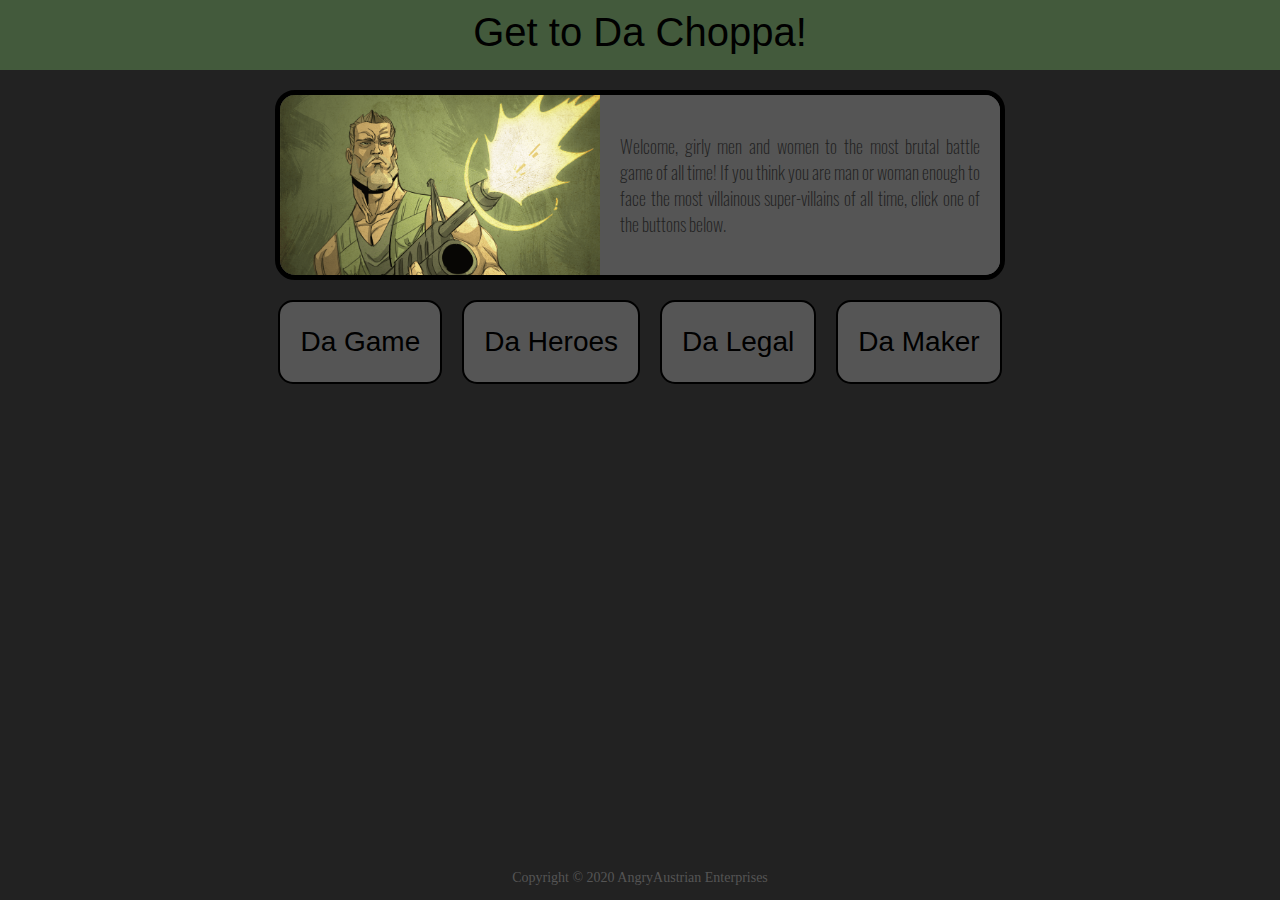
==== index.html @ a6671ba3 "Working Beta of Get to Da Choppa" ====
<html>
    <head class="mainHeader">
            <meta charset="utf-8">
            <title>Get to Da Choppa!</title>
            <link rel="stylesheet" href="./index.css">
            <script src="./js/index.js"></script>
            <script src="./js/player.js"></script>
            <script src="./js/enemy.js"></script>
            <script src="./js/cards.js"></script>
    </head>
    <body class="wholePage">
        
        <div class="bannerSection">
            <div class="bannerWrapper">
                <a href="./index.html">
                    <h2>Home</h2>
                </a>
                <h1>Get to Da Choppa!</h1>
            </div>
        </div>
        
        <div class="introSection">
            <div class="introWrapper">
                <img src="./img/title.png">
                <p>Welcome, girly men and women to the most brutal battle game of all time! If you think you are man or woman enough to face the most villainous super-villains of all time, click one of the buttons below.</p>
            </div>
        
        </div>

        <!-- This section holds the modal box buttons-->
        <div class="buttonSection">
            <a href="#rulesButton">Da Game</a>
            <a href="#heroButton">Da Heroes</a>
            <a href="#legalButton">Da Legal</a>
            <a href="#makerButton">Da Maker</a>
        </div>

        <!-- This section holds the contents of the modal boxes-->
        <div>
            <div id="rulesButton">
                <div>
                    <h1>Da Game</h1>
                    <p>As one of the most unforgettable heroes of all time, you will battle the most heinous villains the world has ever known. Will you crush their throats with your bare hands? Or will you run screaming from their army of loyal minions? The choice is yours.</p>
                    <div id="releaseNotesButton">
                    <a href="#releaseNotes">Release Notes</a>
                    <a href="#futureFeatures">Future Features</a>
                    </div>
                    <a href="#close">Close</a>
                </div>
            </div>

            <div id="heroButton">
                <div>
                    <div class="heroIntro">
                        <h1>Da Heroes</h1>
                        <p>Which one of these most manly of non-girly men will you choose?</p>
                    </div>
                    <div class="cardWrapper">
                        <div class="heroWrapper">
                            <a href="#" onclick="Main.startSettings('Dutch')">
                                <div class="hero">
                                    <h3>Dutch</h3>
                                    <img src="./img/dutch.png" alt="Dutch" class="img">
                                    <p>Veteran Special Operator. Expert in jungle warfare. Not afraid of getting muddy.</p>
                                </div>
                            </a>
                        </div>
                        <div class="heroWrapper">
                            <a href="#" onclick="Main.startSettings('Douglas Quaid')">
                                <div class="hero">
                                    <h3>Douglas Quaid</h3>
                                    <img src="./img/quaid.png" alt="Douglas Quaid" class="img">
                                    <p>Mild-mannered construction worker. Likes demure women. Not a fan of parties.</p>
                                </div>
                            </a>
                        </div>
                        <div class="heroWrapper">
                            <a href="#" onclick="Main.startSettings('Harry Tasker')">
                                <div class="hero">
                                    <h3>Harry Tasker</h3>
                                    <img src="./img/tasker.png" alt="Harry Tasker" class="img">
                                    <p>Veteran Special Agent with an iron-clad secret identity. Sometimes has marital troubles. Not a fan of car salesmen.</p>
                                </div>
                            </a>
                        </div>
                        <div class="heroWrapper">
                            <a href="#" onclick="Main.startSettings('John Matrix')">
                                <div class="hero">
                                    <h3>John Matrix</h3>
                                    <img src="./img/matrix.png" alt="John Matrix" class="img">
                                    <p>Commando by trade. Lumberjack by necessity. Father of the Year.</p>
                                </div>
                            </a>
                        </div>
                    </div>
                    <a href="#close">Close</a>
                </div>
                
            </div>

            <div id="legalButton">
                <div>
                    <h1>Da Legal</h1>
                    <p>This game is in no way affiliated with or sanctioned by the Honorable Arnold Schwarzenegger (may he live forever, etc.), 20th Century Fox, Paramount Pictures, or any other corporate entity I may forgotten. It is intended as an homage to my favorite action star of all time and the movies I grew up watching that still today provide some of the most memorable quotes.</p>
                    <a href="#close">Close</a>
                </div>
            </div>
            <div id="makerButton">
                <div>
                    <h1>Da Maker</h1>
                    <img src='./img/me.jpg'>
                    <p>Gabe Rigall is an independent programmer/web developer/data analyst/machine learning enthusiast/evil genius who grew up watching Arnold Schwarzenegger movies and playing card, board, and videogames. The inspiration for "Get to Da Choppa" came after a particularly riveting bout of "Marrying Mr. Darcy" wherein his wife soundly beat him to the punch (pun intended).</p>
                    <a href="#close">Close</a>
                </div>
            </div>
            <div id="releaseNotes">
                <div>
                    <h1>Release Notes</h1>
                    <p>Version 1.0</p>
                    <p>This version is modeled after the physical card game and, as such, is currently bare bones. There are many more features planned but in the meantime, please enjoy!</p>
                    <a href="#rulesButton">Close</a>
                </div>
            </div>
            <div id="futureFeatures">
                <div>
                    <h1>Future Features</h1>
                    <p>Here are some cool features I plan to put in.</p>
                    <ul>
                        <li>More Weapons!</li>
                        <li>Action cards that actually do stuff!</li>
                        <li>Trusty Sidekicks!</li>
                        <li>Environments!</li>

                    </ul>
                    <a href="#rulesButton">Close</a>
                </div>
            </div>
        </div>

        <footer class="footer"><p>Copyright &copy 2020 AngryAustrian Enterprises</p></footer>
    </body>



</html>
---- index.css ----
* {
    background-color: #222;
}
@font-face {
    font-family: 'Oswald';
    src: url('fonts/Oswald-VariableFont_wght.ttf')
}

body {
    margin: 0px;
    padding: 0px;
}

h1 {
    font-family: Impact, Haettenschweiler, 'Arial Narrow Bold', sans-serif;
    font-weight: lighter;
    color: rgb(67, 90, 60);
    text-align: center;
}

.wholePage {
    margin: 0px;
    padding: 0px;
    width: 100%;
    display: inline-block;
}

.bannerSection {
    margin: 0px;
    padding: 0px;
    text-align: center;
    height: 70px;
    width: 100%;
}

.bannerWrapper {
    margin: 0px;
    padding: 0px;
    background-color: rgb(67, 90, 60);
    height: 70px;
    width: 100%;
}

.bannerWrapper a {
    float: left;
    text-decoration: none;
    height: 70px;
    width: 110px;
    background-color: rgb(35, 46, 32);
    color: rgb(67, 90, 60);
    font-family: Impact, Haettenschweiler, 'Arial Narrow Bold', sans-serif;
    font-weight: lighter;
    padding: 0px;
    margin: 0px;
    text-align: center;
    display: none;
}

.bannerWrapper a:hover {
    background-color: rgb(110, 148, 101);
    color: rgb(35, 46, 32);
}

.bannerWrapper h1 {
    margin: 0px;
    padding: 10px 0px 10px 0px;
    font-family: Impact, Haettenschweiler, 'Arial Narrow Bold', sans-serif;
    font-weight: lighter;
    font-size: 40px;
    background-color: inherit;
    width: inherit;
    color: black;
}

.bannerWrapper h2 {
    font-family: Impact, Haettenschweiler, 'Arial Narrow Bold', sans-serif;
    font-weight: lighter;
    background-color: transparent;
    display: none;
}

/* This defines the horizontal wrapper for the Intro*/
.introSection {
    margin-top: 20px;
    width: 100%;
    display: inline-flex;
    justify-content: center;
}

.introWrapper {
    display: inline-flex;
    flex-direction: row;
    background-color: #555;
    margin: 0px;
    padding: 0px;
    height: 180px;
    width: 720px;
    border: solid 5px black;
    border-radius: 20px;
}

.introWrapper img {
    width: 320px;
    border-radius: 15px 0px 0px 15px;
}

.introWrapper p {
    display: flex;
    text-align: justify;
    align-items: center;
    font-family: 'Oswald', sans-serif;
    font-weight: 200;
    font-size: 18px;
    color: #222;
    background-color: #555;
    width: 90%;
    height: 180px;
    margin: 0px;
    padding: 0px 20px 0px 20px;
    border-radius: 0px 15px 15px 0px;
}

/* This defines the horizontal wrapper for the buttons*/
.buttonSection {
    margin: 20px 0px 0px 0px;
    padding: 0px;
    width: 100%;
    display: inline-flex;
    justify-content: center;
}

.buttonSection a {
    display: flex;
    align-items: center;
    text-decoration: none;
    height: 60px;
    color: black;
    background-color: #555;
    font-family: Impact, Haettenschweiler, 'Arial Narrow Bold', sans-serif;
    font-weight: lighter;
    font-size: 28px;
    padding: 10px 20px 10px 20px;
    margin: 0px 10px 0px 10px;
    border-radius: 15px;
    border: solid 2px black;
}

.buttonSection a:hover {
    background-color: rgb(35, 46, 32);
    color: rgb(67, 90, 60);
    border-color: rgb(67, 90, 60);
}

/*Rules Modal Box*/
#rulesButton {
    position: fixed;
    top: 0;
    right: 0;
    bottom: 0;
    left: 0;
    background-color: rgba(0,0,0,0.6);
    pointer-events: none;
    opacity: 0;
    z-index: 99999;
}

#rulesButton:target {
    opacity: 1;
    pointer-events: auto;
}

#rulesButton > div {
    display: flex;
    flex-direction: column;
    align-items: center;
    width: 400px;
    height: relative;
    position: relative;
    margin: 18px auto;
    padding: 20px;
    border: 2px solid black;
    background-color: #222;
    border-radius: 10px;
}

#rulesButton h1 {
    margin: 0px 0px 14px 0px;
    padding: 0px;
}

#rulesButton p {
    text-align: justify;
    margin: 0px 0px 14px 0px;
    padding: 0px;
    color: #777;
    font-family: 'Oswald', sans-serif;
    font-weight: 200;
    font-size: 18px;
}

#rulesButton a {
    margin: 0px;
    padding: 2px 10px 2px 10px;
    text-decoration: none;
    color: #222;
    background-color: #555;
    font-family: 'Oswald', sans-serif;
    font-weight: 200;
    font-size: 18px;
    border-radius: 5px;

}

#rulesButton a:hover {
    background-color: rgb(67, 90, 60);
    color: black;
}

#releaseNotesButton {
    margin: 0px 0px 10px 0px;
    padding: 2px 10px 2px 10px;
    display: flex;
    flex-direction: row;
    justify-content: center;
    width: 100%;
}

#releaseNotesButton a {
    margin: 0px 10px 0px 10px;
    width: 130px;
    height: relative;
    text-align: center;
}

#releaseNotesButton a:hover {
    background-color: rgb(182, 76, 76);
}
/*Release Notes*/
#releaseNotes {
    position: fixed;
    top: 0;
    right: 0;
    bottom: 0;
    left: 0;
    background-color: rgba(0,0,0,0.6);
    pointer-events: none;
    opacity: 0;
    z-index: 99999;
}

#releaseNotes:target {
    opacity: 1;
    pointer-events: auto;
}

#releaseNotes > div {
    display: flex;
    flex-direction: column;
    align-items: center;
    width: 400px;
    height: relative;
    position: relative;
    margin: 18px auto;
    padding: 20px;
    border: 2px solid black;
    background-color: #222;
    border-radius: 10px;
}

#releaseNotes h1 {
    margin: 0px 0px 14px 0px;
    padding: 0px;
}

#releaseNotes p {
    text-align: justify;
    margin: 0px 0px 14px 0px;
    padding: 0px;
    color: #777;
    font-family: 'Oswald', sans-serif;
    font-weight: 200;
    font-size: 18px;
}

#releaseNotes a {
    margin: 0px;
    padding: 2px 10px 2px 10px;
    text-decoration: none;
    color: #222;
    background-color: #555;
    font-family: 'Oswald', sans-serif;
    font-weight: 200;
    font-size: 18px;
    border-radius: 5px;

}

#releaseNotes a:hover {
    background-color: rgb(67, 90, 60);
    color: black;
}

/*Future Features*/
#futureFeatures {
    position: fixed;
    top: 0;
    right: 0;
    bottom: 0;
    left: 0;
    background-color: rgba(0,0,0,0.6);
    pointer-events: none;
    opacity: 0;
    z-index: 99999;
}

#futureFeatures:target {
    opacity: 1;
    pointer-events: auto;
}

#futureFeatures > div {
    display: flex;
    flex-direction: column;
    align-items: center;
    width: 400px;
    height: relative;
    position: relative;
    margin: 18px auto;
    padding: 20px;
    border: 2px solid black;
    background-color: #222;
    border-radius: 10px;
}

#futureFeatures h1 {
    margin: 0px 0px 14px 0px;
    padding: 0px;
}

#futureFeatures p {
    text-align: justify;
    margin: 0px 0px 14px 0px;
    padding: 0px;
    color: #777;
    font-family: 'Oswald', sans-serif;
    font-weight: 200;
    font-size: 18px;
}

#futureFeatures a {
    margin: 0px;
    padding: 2px 10px 2px 10px;
    text-decoration: none;
    color: #222;
    background-color: #555;
    font-family: 'Oswald', sans-serif;
    font-weight: 200;
    font-size: 18px;
    border-radius: 5px;

}

#futureFeatures a:hover {
    background-color: rgb(67, 90, 60);
    color: black;
}

#futureFeatures ul {
    margin: 0px 0px 14px 0px;
    padding: 0px;
    color: rgb(182, 76, 76);
    list-style: none;
    font-family: 'Oswald', sans-serif;
    font-weight: 200;
    font-size: 18px;
}

#futureFeatures li::before {
    margin: 0px;
    padding: 0px;
    content: "\2022";  /* Add content: \2022 is the CSS Code/unicode for a bullet */
    color: grey; /* Change the color */
    display: inline-block; /* Needed to add space between the bullet and the text */
    width: 1em;
      
}

/*Legal Modal Box*/
#legalButton {
    position: fixed;
    top: 0;
    right: 0;
    bottom: 0;
    left: 0;
    background-color: rgba(0,0,0,0.6);
    pointer-events: none;
    opacity: 0;
    z-index: 99999;
}

#legalButton:target {
    opacity: 1;
    pointer-events: auto;
}

#legalButton > div {
    display: flex;
    flex-direction: column;
    align-items: center;
    width: 400px;
    height: relative;
    position: relative;
    margin: 18px auto;
    padding: 20px;
    border: 2px solid black;
    background-color: #222;
    border-radius: 10px;
}

#legalButton h1 {
    margin: 0px 0px 14px 0px;
    padding: 0px;
}

#legalButton p {
    text-align: justify;
    margin: 0px 0px 14px 0px;
    padding: 0px;
    color: #777;
    font-family: 'Oswald', sans-serif;
    font-weight: 200;
    font-size: 18px;
}

#legalButton a {
    margin: 0px;
    padding: 2px 10px 2px 10px;
    text-decoration: none;
    color: #222;
    background-color: #555;
    font-family: 'Oswald', sans-serif;
    font-weight: 200;
    font-size: 18px;
    border-radius: 5px;
}

#legalButton a:hover {
    background-color: rgb(67, 90, 60);
    color: black;
}

/*About the Maker Modal Box*/
#makerButton {
    position: fixed;
    top: 0;
    right: 0;
    bottom: 0;
    left: 0;
    background-color: rgba(0,0,0,0.6);
    pointer-events: none;
    opacity: 0;
    z-index: 99999;
}

#makerButton:target {
    opacity: 1;
    pointer-events: auto;
}

#makerButton > div {
    display: flex;
    flex-direction: column;
    align-items: center;
    width: 400px;
    height: relative;
    position: relative;
    margin: 18px auto;
    padding: 20px;
    border: 2px solid black;
    background-color: #222;
    border-radius: 10px;
}

#makerButton h1 {
    margin: 0px 0px 20px 0px;
    padding: 0px;
}

#makerButton p {
    text-align: justify;
    margin: 20px 10px 20px 10px;
    padding: 0px;
    color: #777;
    font-family: 'Oswald', sans-serif;
    font-weight: 200;
    font-size: 18px;
}

#makerButton a {
    margin: 0px;
    padding: 2px 10px 2px 10px;
    text-decoration: none;
    color: #222;
    background-color: #555;
    font-family: 'Oswald', sans-serif;
    font-weight: 200;
    font-size: 18px;
    border-radius: 5px;
}

#makerButton a:hover {
    background-color: rgb(67, 90, 60);
    color: black;
}

#makerButton img {
    margin: 0px;
    padding: 0px;
    width: 360px;
    height: relative;
    border: 1px solid black;
}

/*Hero Modal Box*/
#heroButton {
    position: fixed;
    top: 0;
    right: 0;
    bottom: 0;
    left: 0;
    background-color: rgba(0,0,0,0.6);
    pointer-events: none;
    opacity: 0;
    z-index: 99999;
}

#heroButton:target {
    opacity: 1;
    pointer-events: auto;
}

#heroButton > div {
    display: flex;
    flex-direction: column;
    align-items: center;
    width: 540px;
    height: relative;
    position: relative;
    margin: 18px auto;
    padding: 20px;
    border: 2px solid black;
    background-color: #222;
    border-radius: 10px;
}

#heroButton a {
    margin: 0px;
    padding: 2px 10px 2px 10px;
    text-decoration: none;
    color: #222;
    background-color: #555;
    font-family: 'Oswald', sans-serif;
    font-weight: 200;
    font-size: 18px;
    border-radius: 5px;
}

#heroButton a:hover {
    background-color: rgb(67, 90, 60);
    color: black;
}

.heroIntro {
    margin: 0px 0px 14px 0px;
    padding: 0px;
}

.heroIntro h1 {
    margin: 0px 0px 10px 0px;
    padding: 0px;
}

.heroIntro p {
    text-align: justify;
    margin: 0px;
    padding: 0px;
    color: #777;
    font-family: 'Oswald', sans-serif;
    font-weight: 200;
    font-size: 18px;
}

.cardWrapper {
    margin: 0px 0px 14px 0px;
    padding: 0px;
    display: flex;
    flex-direction: row;
    flex-wrap: wrap;
    align-items: center;
    justify-content: center;
    height: relative;
    width: 100%;
}

.heroWrapper {
    text-decoration: none;
    width: 200px;
    height: 260px;
    margin: 10px;
    padding: 0px;
    border: solid 5px black;
    border-radius: 10px;
    background-color: grey;
    display: flex;
}

.heroWrapper a {
    background-color: transparent;
    margin: 0px;
    padding: 0px;
    height: relative;
    width: relative;
}

.heroWrapper a:hover {
    background-color: rgb(67, 90, 60);
}

.hero {
    padding: 0px;
    margin: 0px;
    background-color: inherit;
    border-radius: inherit;
    display: flex;
    flex-direction: column;
    justify-content: center;
    align-items: center;
}

.hero h3 {
    font-family: 'Roboto condensed';
    font-weight: 700;
    font-size: 20px;
    color: black;
    text-align: center;
    padding: 1px 0px 3px 0px;
    margin: 0px;
    border-radius: inherit;
    background-color: inherit;
}

.hero p {
    font-family: 'Roboto condensed';
    font-weight: 500;
    font-size: 16px;
    color: black;
    text-align: left;
    margin: 4px 4px 0px 4px;
    padding: 0px 4px 0px 4px;
    width: relative;
    height: relative;
    background-color: inherit;
}

.hero img {
    display: flex;
    width: 160px;
    height: 90px;
    border: solid 3px black;
    border-radius: 5px;
    position: relative;
    padding: 0px;
    margin: 0px;
}


.footer {
    color: #555;
    position: absolute;
    bottom: 0;
    width: 100%;
    height: relative;
    text-align: center;
    font-family: 'Roboto condensed';
    font-size: 14px;
}
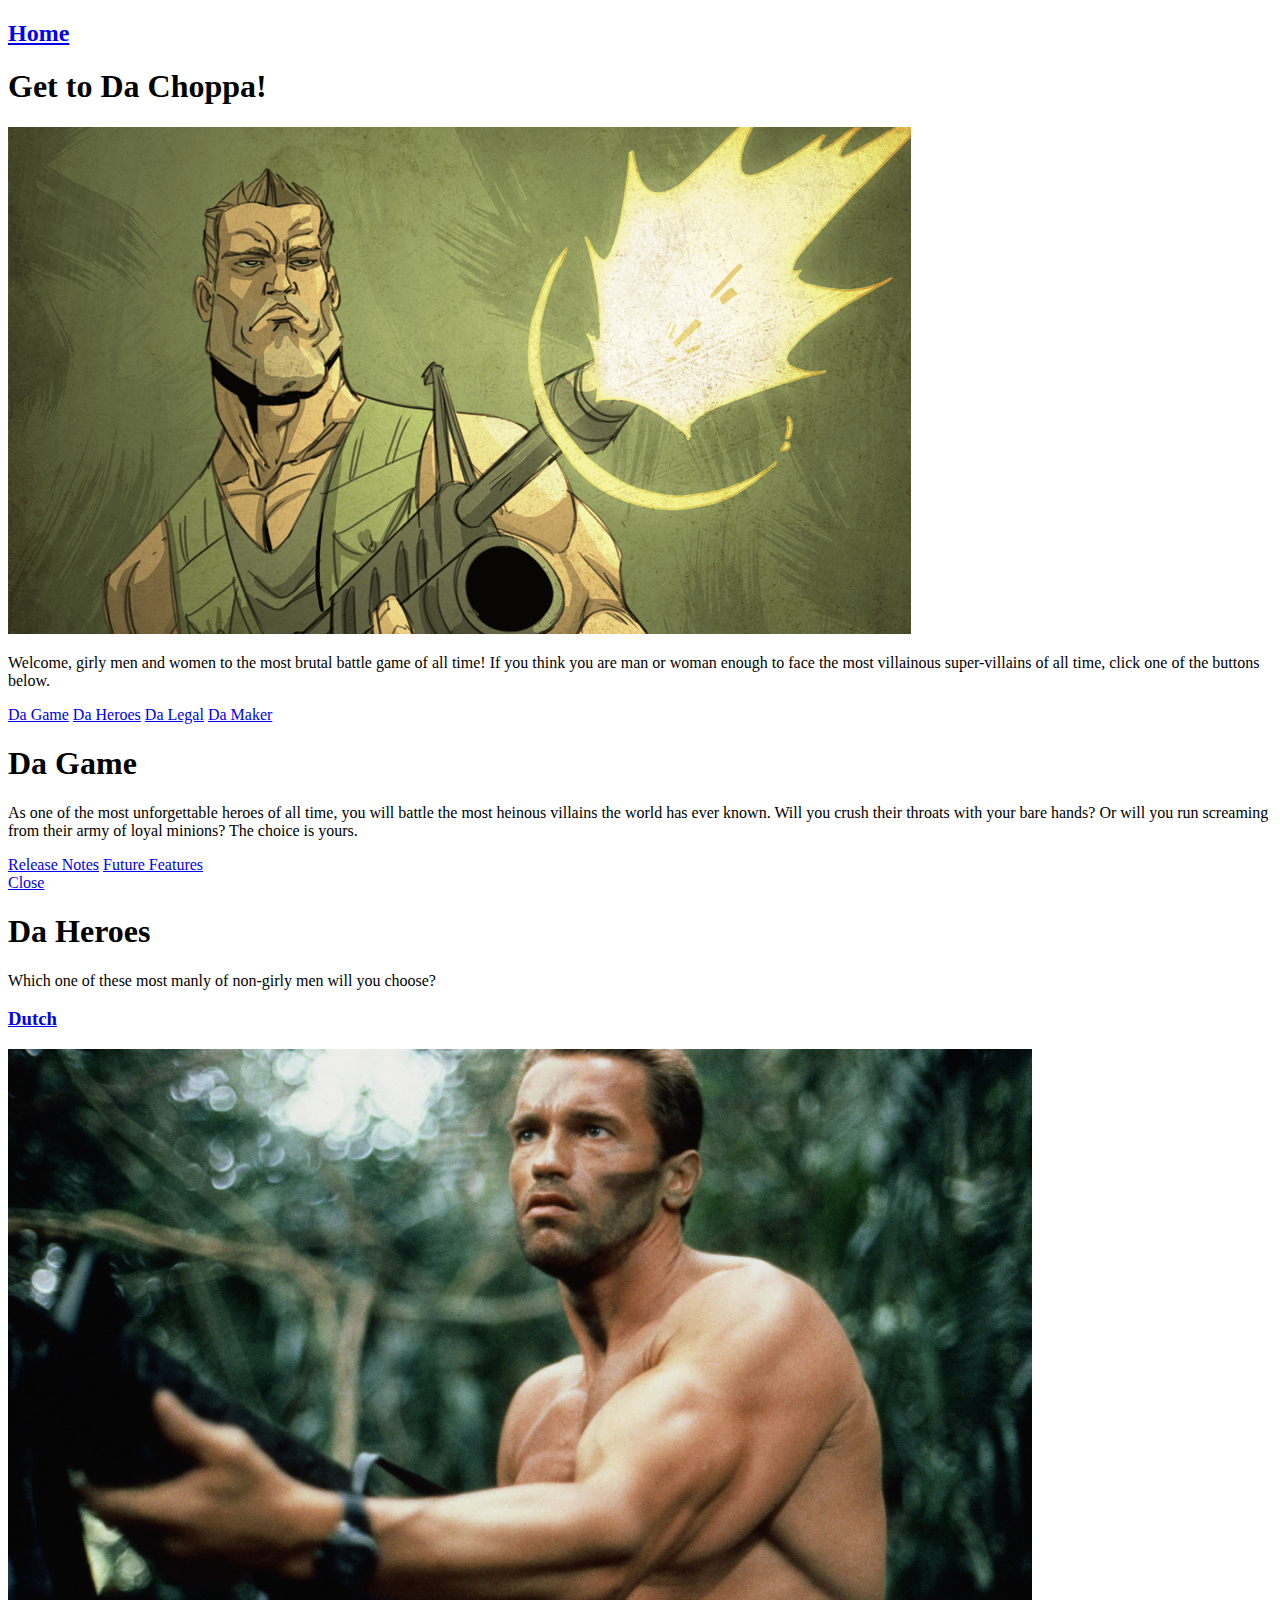
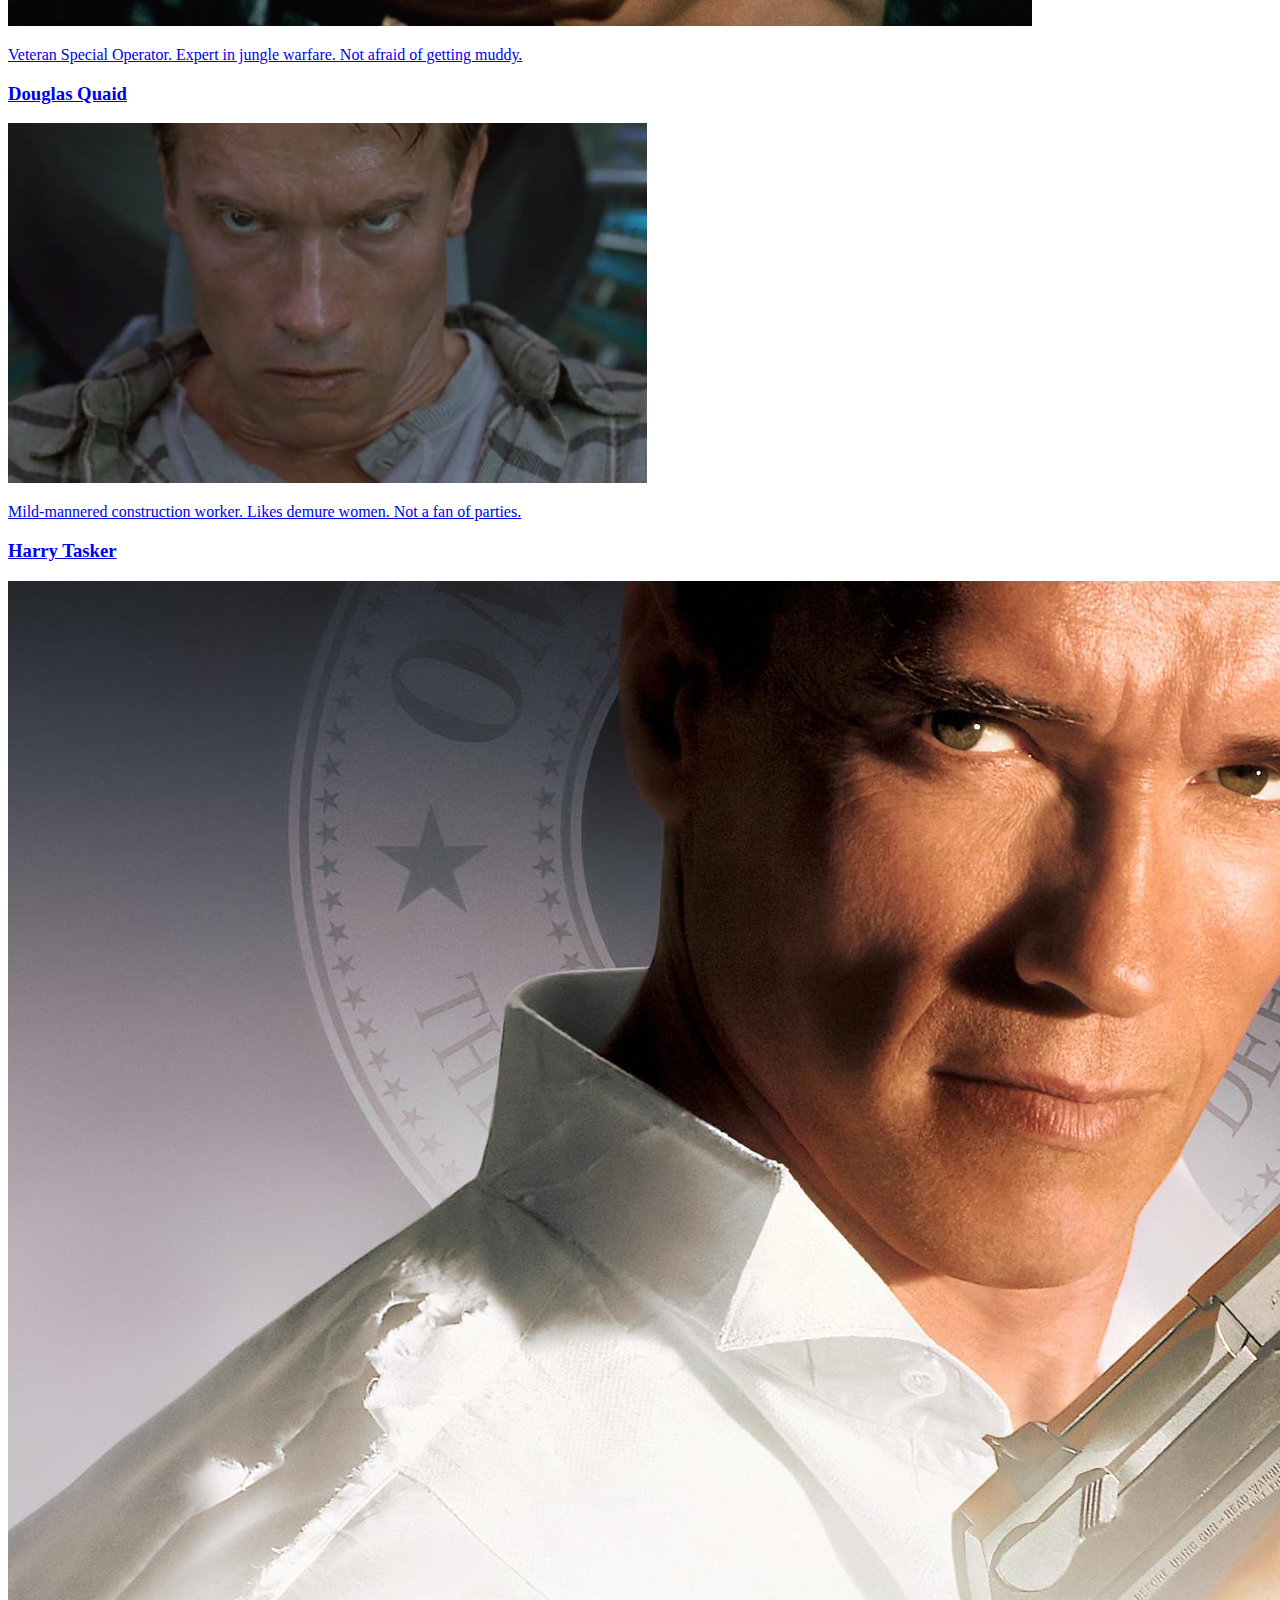
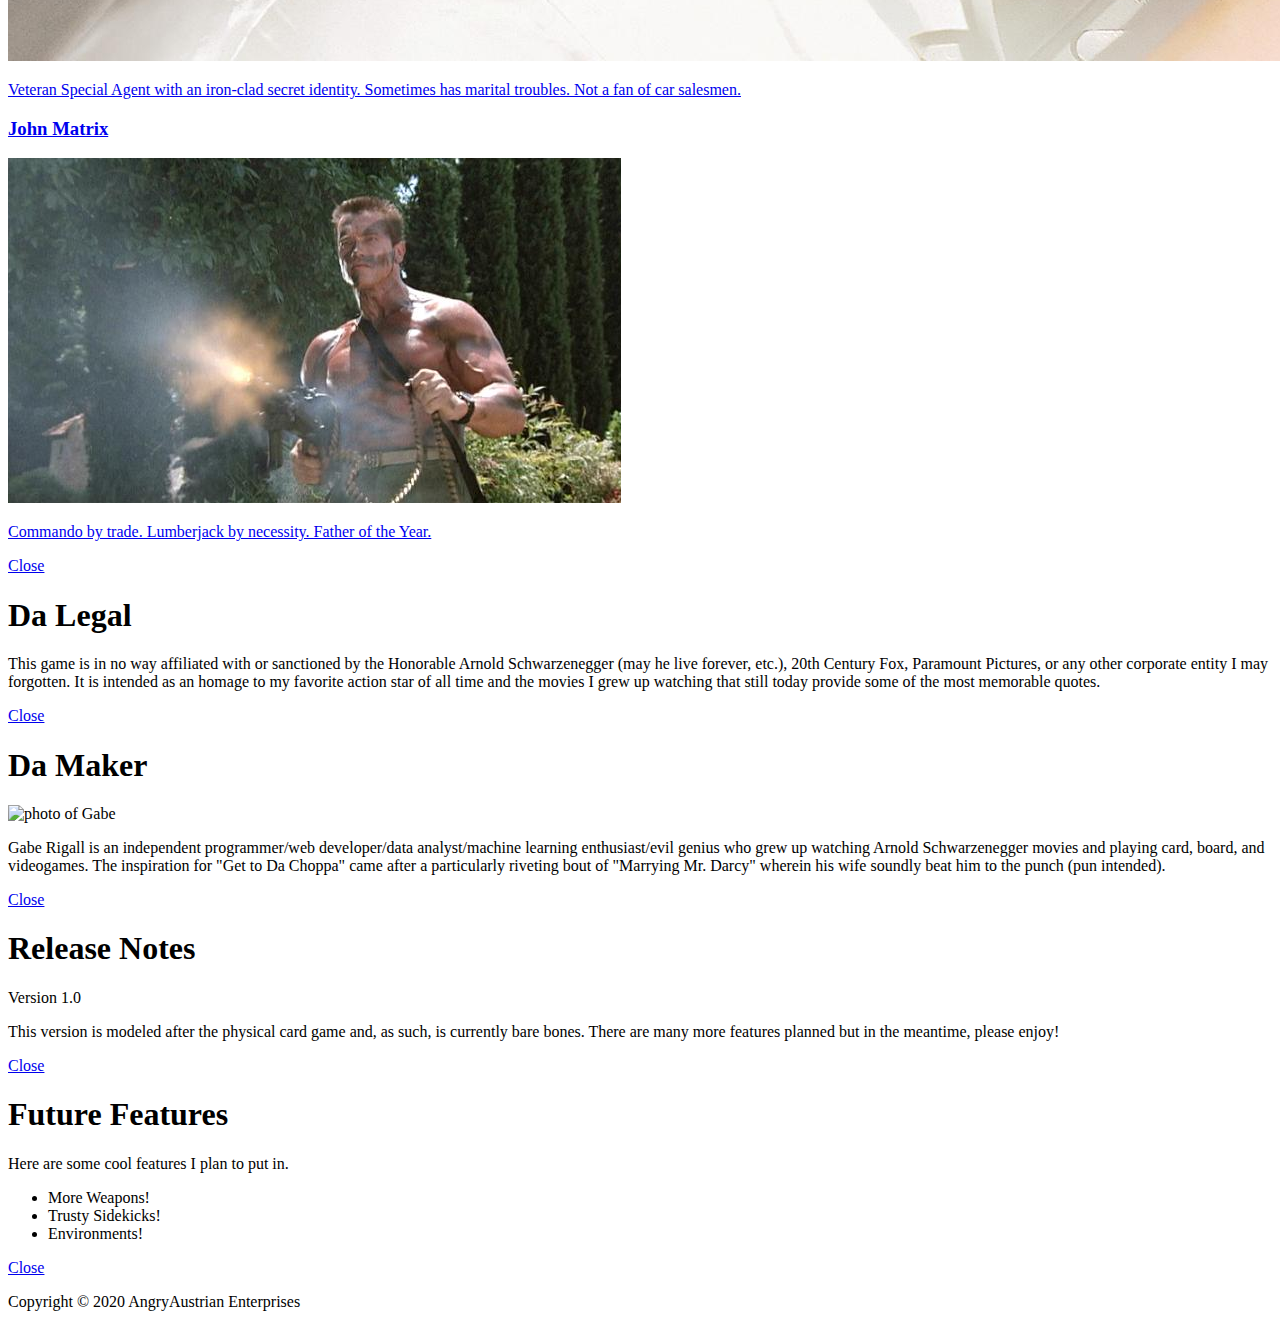
==== commit bb5136d2: "Merge pull request #2 from danrigall:master" ====
--- a/index.html
+++ b/index.html
@@ -1,15 +1,18 @@
-<html>
+<!DOCTYPE html>
+<html lang="en">
     <head class="mainHeader">
-            <meta charset="utf-8">
+            <meta charset="UTF-8">
+            <meta name="viewport" content="width=device-width, initial-scale=1.0">
             <title>Get to Da Choppa!</title>
-            <link rel="stylesheet" href="./index.css">
+            <link href="https://fonts.googleapis.com/css2?family=Black+Ops+One&display=swap" rel="stylesheet">
+            <link rel="stylesheet" href="./styles/index.css">
             <script src="./js/index.js"></script>
             <script src="./js/player.js"></script>
             <script src="./js/enemy.js"></script>
             <script src="./js/cards.js"></script>
     </head>
     <body class="wholePage">
-        
+
         <div class="bannerSection">
             <div class="bannerWrapper">
                 <a href="./index.html">
@@ -18,13 +21,13 @@
                 <h1>Get to Da Choppa!</h1>
             </div>
         </div>
-        
+
         <div class="introSection">
             <div class="introWrapper">
-                <img src="./img/title.png">
+                <img src="./img/title.png" alt="arnold with gun">
                 <p>Welcome, girly men and women to the most brutal battle game of all time! If you think you are man or woman enough to face the most villainous super-villains of all time, click one of the buttons below.</p>
             </div>
-        
+
         </div>
 
         <!-- This section holds the modal box buttons-->
@@ -95,7 +98,7 @@
                     </div>
                     <a href="#close">Close</a>
                 </div>
-                
+
             </div>
 
             <div id="legalButton">
@@ -108,7 +111,7 @@
             <div id="makerButton">
                 <div>
                     <h1>Da Maker</h1>
-                    <img src='./img/me.jpg'>
+                    <img src="./img/headshot.png" alt="photo of Gabe">
                     <p>Gabe Rigall is an independent programmer/web developer/data analyst/machine learning enthusiast/evil genius who grew up watching Arnold Schwarzenegger movies and playing card, board, and videogames. The inspiration for "Get to Da Choppa" came after a particularly riveting bout of "Marrying Mr. Darcy" wherein his wife soundly beat him to the punch (pun intended).</p>
                     <a href="#close">Close</a>
                 </div>
@@ -127,7 +130,6 @@
                     <p>Here are some cool features I plan to put in.</p>
                     <ul>
                         <li>More Weapons!</li>
-                        <li>Action cards that actually do stuff!</li>
                         <li>Trusty Sidekicks!</li>
                         <li>Environments!</li>
 
@@ -137,9 +139,10 @@
             </div>
         </div>
 
-        <footer class="footer"><p>Copyright &copy 2020 AngryAustrian Enterprises</p></footer>
+        <footer class="footer">
+            <p>Copyright &copy 2020 AngryAustrian Enterprises</p>
+        </footer>
+
     </body>
 
-
-
-</html>+</html>
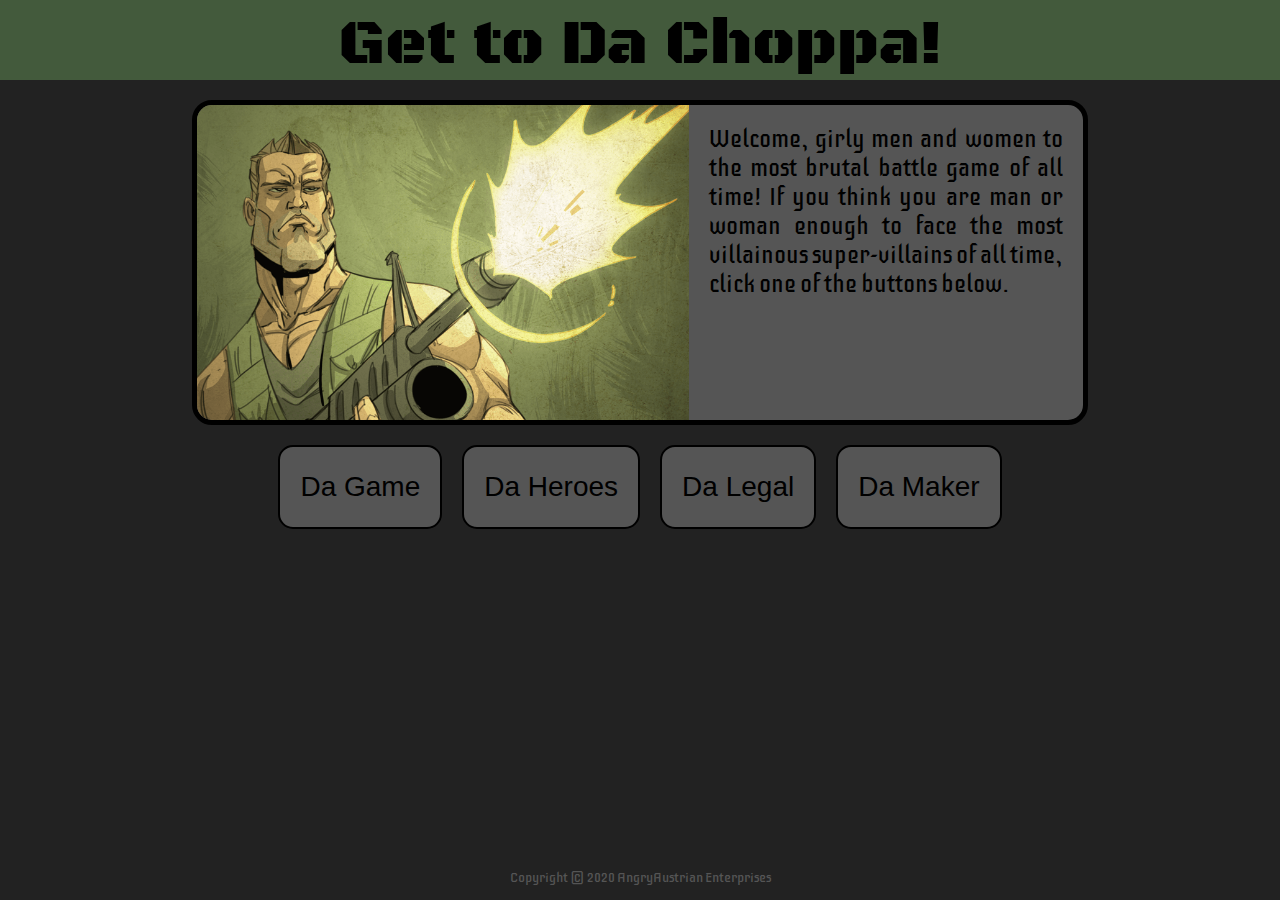
==== commit 1643385b: "Merge pull request #3 from danrigall/master" ====
--- a/index.html
+++ b/index.html
@@ -1,148 +1,140 @@
 <!DOCTYPE html>
 <html lang="en">
-    <head class="mainHeader">
-            <meta charset="UTF-8">
-            <meta name="viewport" content="width=device-width, initial-scale=1.0">
-            <title>Get to Da Choppa!</title>
-            <link href="https://fonts.googleapis.com/css2?family=Black+Ops+One&display=swap" rel="stylesheet">
-            <link rel="stylesheet" href="./styles/index.css">
-            <script src="./js/index.js"></script>
-            <script src="./js/player.js"></script>
-            <script src="./js/enemy.js"></script>
-            <script src="./js/cards.js"></script>
-    </head>
-    <body class="wholePage">
+<head>
+        <meta charset="UTF-8">
+        <meta name="viewport" content="width=device-width, initial-scale=1.0">
+        <title>Get to Da Choppa!</title>
+        <link href="https://fonts.googleapis.com/css2?family=Black+Ops+One&family=Iceberg&display=swap" rel="stylesheet">
+        <link href="https://fonts.googleapis.com/css2?family=Oswald:wght@200;300;400;500;600;700&display=swap" rel="stylesheet">
+        <link href="https://fonts.googleapis.com/css2?family=Roboto+Condensed:wght@300;400&display=swap" rel="stylesheet">
+        <link id="style" rel="stylesheet" href="./styles/index.css">
+        <script src="./js/index.js"></script>
+        <script src="./js/player.js"></script>
+        <script src="./js/enemy.js"></script>
+        <script src="./js/cards.js"></script>
+</head>
+<body class="wholePage">
+    <header id="page_header">
+        <h1>Get to Da Choppa!</h1>
+    </header>
 
-        <div class="bannerSection">
-            <div class="bannerWrapper">
-                <a href="./index.html">
-                    <h2>Home</h2>
-                </a>
-                <h1>Get to Da Choppa!</h1>
+    <section class="introSection">
+        <img src="./img/title.png" alt="arnold with gun">
+        <div class="introWrapper">
+            <p>Welcome, girly men and women to the most brutal battle game of all time! If you think you are man or woman enough to face the most villainous super-villains of all time, click one of the buttons below.</p>
+        </div>
+    </section>
+
+    <!-- This section holds the modal box buttons-->
+    <div class="buttonSection">
+        <a href="#rulesButton">Da Game</a>
+        <a href="#heroButton">Da Heroes</a>
+        <a href="#legalButton">Da Legal</a>
+        <a href="#makerButton">Da Maker</a>
+    </div>
+
+    <!-- This section holds the contents of the modal boxes-->
+    <section id="rulesButton">
+        <div class="modal">
+            <h1>Da Game</h1>
+            <p>As one of the most unforgettable heroes of all time, you will battle the most heinous villains the world has ever known. Will you crush their throats with your bare hands? Or will you run screaming from their army of loyal minions? The choice is yours.</p>
+            <div id="releaseNotesButton">
+            <a href="#releaseNotes">Release Notes</a>
+            <a href="#futureFeatures">Future Features</a>
             </div>
+            <a href="#close">Close</a>
         </div>
+    </section>
 
-        <div class="introSection">
-            <div class="introWrapper">
-                <img src="./img/title.png" alt="arnold with gun">
-                <p>Welcome, girly men and women to the most brutal battle game of all time! If you think you are man or woman enough to face the most villainous super-villains of all time, click one of the buttons below.</p>
+    <section id="heroButton">
+        <div class="modal">
+            <div class="heroIntro">
+                <h1>Da Heroes</h1>
+                <p>Which one of these most manly of non-girly men will you choose?</p>
             </div>
-
-        </div>
-
-        <!-- This section holds the modal box buttons-->
-        <div class="buttonSection">
-            <a href="#rulesButton">Da Game</a>
-            <a href="#heroButton">Da Heroes</a>
-            <a href="#legalButton">Da Legal</a>
-            <a href="#makerButton">Da Maker</a>
-        </div>
-
-        <!-- This section holds the contents of the modal boxes-->
-        <div>
-            <div id="rulesButton">
-                <div>
-                    <h1>Da Game</h1>
-                    <p>As one of the most unforgettable heroes of all time, you will battle the most heinous villains the world has ever known. Will you crush their throats with your bare hands? Or will you run screaming from their army of loyal minions? The choice is yours.</p>
-                    <div id="releaseNotesButton">
-                    <a href="#releaseNotes">Release Notes</a>
-                    <a href="#futureFeatures">Future Features</a>
-                    </div>
-                    <a href="#close">Close</a>
+            <div class="cardWrapper">
+                <div class="heroWrapper">
+                    <a href="#" onclick="Main.startSettings('Dutch')">
+                        <div class="hero">
+                            <h3>Dutch</h3>
+                            <img src="./img/dutch.png" alt="Dutch" class="img">
+                            <p>Veteran Special Operator. Expert in jungle warfare. Not afraid of getting muddy.</p>
+                        </div>
+                    </a>
+                </div>
+                <div class="heroWrapper">
+                    <a href="#" onclick="Main.startSettings('Douglas Quaid')">
+                        <div class="hero">
+                            <h3>Douglas Quaid</h3>
+                            <img src="./img/quaid.png" alt="Douglas Quaid" class="img">
+                            <p>Mild-mannered construction worker. Likes demure women. Not a fan of parties.</p>
+                        </div>
+                    </a>
+                </div>
+                <div class="heroWrapper">
+                    <a href="#" onclick="Main.startSettings('Harry Tasker')">
+                        <div class="hero">
+                            <h3>Harry Tasker</h3>
+                            <img src="./img/tasker.png" alt="Harry Tasker" class="img">
+                            <p>Veteran Special Agent with an iron-clad secret identity. Sometimes has marital troubles. Not a fan of car salesmen.</p>
+                        </div>
+                    </a>
+                </div>
+                <div class="heroWrapper">
+                    <a href="#" onclick="Main.startSettings('John Matrix')">
+                        <div class="hero">
+                            <h3>John Matrix</h3>
+                            <img src="./img/matrix.png" alt="John Matrix" class="img">
+                            <p>Commando by trade. Lumberjack by necessity. Father of the Year.</p>
+                        </div>
+                    </a>
                 </div>
             </div>
+            <a href="#close">Close</a>
+        </div>
+    </section>
 
-            <div id="heroButton">
-                <div>
-                    <div class="heroIntro">
-                        <h1>Da Heroes</h1>
-                        <p>Which one of these most manly of non-girly men will you choose?</p>
-                    </div>
-                    <div class="cardWrapper">
-                        <div class="heroWrapper">
-                            <a href="#" onclick="Main.startSettings('Dutch')">
-                                <div class="hero">
-                                    <h3>Dutch</h3>
-                                    <img src="./img/dutch.png" alt="Dutch" class="img">
-                                    <p>Veteran Special Operator. Expert in jungle warfare. Not afraid of getting muddy.</p>
-                                </div>
-                            </a>
-                        </div>
-                        <div class="heroWrapper">
-                            <a href="#" onclick="Main.startSettings('Douglas Quaid')">
-                                <div class="hero">
-                                    <h3>Douglas Quaid</h3>
-                                    <img src="./img/quaid.png" alt="Douglas Quaid" class="img">
-                                    <p>Mild-mannered construction worker. Likes demure women. Not a fan of parties.</p>
-                                </div>
-                            </a>
-                        </div>
-                        <div class="heroWrapper">
-                            <a href="#" onclick="Main.startSettings('Harry Tasker')">
-                                <div class="hero">
-                                    <h3>Harry Tasker</h3>
-                                    <img src="./img/tasker.png" alt="Harry Tasker" class="img">
-                                    <p>Veteran Special Agent with an iron-clad secret identity. Sometimes has marital troubles. Not a fan of car salesmen.</p>
-                                </div>
-                            </a>
-                        </div>
-                        <div class="heroWrapper">
-                            <a href="#" onclick="Main.startSettings('John Matrix')">
-                                <div class="hero">
-                                    <h3>John Matrix</h3>
-                                    <img src="./img/matrix.png" alt="John Matrix" class="img">
-                                    <p>Commando by trade. Lumberjack by necessity. Father of the Year.</p>
-                                </div>
-                            </a>
-                        </div>
-                    </div>
-                    <a href="#close">Close</a>
-                </div>
+    <section id="legalButton">
+        <div class="modal">
+            <h1>Da Legal</h1>
+            <p>This game is in no way affiliated with or sanctioned by the Honorable Arnold Schwarzenegger (may he live forever, etc.), 20th Century Fox, Paramount Pictures, or any other corporate entity I may forgotten. It is intended as an homage to my favorite action star of all time and the movies I grew up watching that still today provide some of the most memorable quotes.</p>
+            <a href="#close">Close</a>
+        </div>
+    </section>
 
-            </div>
+    <section id="makerButton">
+        <div class="modal">
+            <h1>Da Maker</h1>
+            <img src="./img/headshot.png" alt="photo of Gabe">
+            <p>Gabe Rigall is an independent programmer/web developer/data analyst/machine learning enthusiast/evil genius who grew up watching Arnold Schwarzenegger movies and playing card, board, and videogames. The inspiration for "Get to Da Choppa" came after a particularly riveting bout of "Marrying Mr. Darcy" wherein his wife soundly beat him to the punch (pun intended).</p>
+            <a href="#close">Close</a>
+        </div>
+    </section>
 
-            <div id="legalButton">
-                <div>
-                    <h1>Da Legal</h1>
-                    <p>This game is in no way affiliated with or sanctioned by the Honorable Arnold Schwarzenegger (may he live forever, etc.), 20th Century Fox, Paramount Pictures, or any other corporate entity I may forgotten. It is intended as an homage to my favorite action star of all time and the movies I grew up watching that still today provide some of the most memorable quotes.</p>
-                    <a href="#close">Close</a>
-                </div>
-            </div>
-            <div id="makerButton">
-                <div>
-                    <h1>Da Maker</h1>
-                    <img src="./img/headshot.png" alt="photo of Gabe">
-                    <p>Gabe Rigall is an independent programmer/web developer/data analyst/machine learning enthusiast/evil genius who grew up watching Arnold Schwarzenegger movies and playing card, board, and videogames. The inspiration for "Get to Da Choppa" came after a particularly riveting bout of "Marrying Mr. Darcy" wherein his wife soundly beat him to the punch (pun intended).</p>
-                    <a href="#close">Close</a>
-                </div>
-            </div>
-            <div id="releaseNotes">
-                <div>
-                    <h1>Release Notes</h1>
-                    <p>Version 1.0</p>
-                    <p>This version is modeled after the physical card game and, as such, is currently bare bones. There are many more features planned but in the meantime, please enjoy!</p>
-                    <a href="#rulesButton">Close</a>
-                </div>
-            </div>
-            <div id="futureFeatures">
-                <div>
-                    <h1>Future Features</h1>
-                    <p>Here are some cool features I plan to put in.</p>
-                    <ul>
-                        <li>More Weapons!</li>
-                        <li>Trusty Sidekicks!</li>
-                        <li>Environments!</li>
+    <section id="releaseNotes">
+        <div class="modal">
+            <h1>Release Notes</h1>
+            <h2>Version 1.0</h2>
+            <p>This version is modeled after the physical card game and, as such, is currently bare bones. There are many more features planned but in the meantime, please enjoy!</p>
+            <a href="#rulesButton">Close</a>
+        </div>
+    </section>
 
-                    </ul>
-                    <a href="#rulesButton">Close</a>
-                </div>
-            </div>
+    <section id="futureFeatures">
+        <div class="modal">
+            <h1>Future Features</h1>
+            <h2>Here are some cool features I plan to put in.</h2>
+            <ul>
+                <li>More Weapons!</li>
+                <li>Trusty Sidekicks!</li>
+                <li>Environments!</li>
+            </ul>
+            <a href="#rulesButton">Close</a>
         </div>
+    </section>
 
-        <footer class="footer">
-            <p>Copyright &copy 2020 AngryAustrian Enterprises</p>
-        </footer>
-
-    </body>
-
+    <footer id="page_footer">
+        <p>Copyright &copy 2020 AngryAustrian Enterprises</p>
+    </footer>
+</body>
 </html>
--- a/styles/index.css
+++ b/styles/index.css
@@ -0,0 +1,107 @@
+@import './modal.css';
+
+p {
+    font-family: 'Oswald', sans-serif;
+    font-family: 'Iceberg', Arial, Helvetica, sans-serif;
+}
+
+body {
+    margin: 0px;
+    padding: 0px;
+    width: 100%;
+    background-color: #222;
+    display: flex;
+    flex-wrap: wrap;
+    justify-content: center;
+}
+
+#page_header {
+    margin: 0px;
+    padding: 5px;
+    background-color: rgb(67, 90, 60);
+    height: 70px;
+    width: 100%;
+    text-align: center;
+    font-family: 'Black Ops One', Impact, 'Arial Narrow Bold', sans-serif;
+    font-weight: lighter;
+    font-size: 2rem;
+}
+
+h1 {
+    font-family: 'Black Ops One', Impact, 'Arial Narrow Bold', sans-serif;
+    font-weight: lighter;
+    text-align: center;
+    margin: 0px;
+    white-space: nowrap;
+}
+
+/* This defines the horizontal wrapper for the Intro*/
+.introSection {
+    margin: 20px 15%;
+    display: flex;
+    justify-content: flex-end;
+    background-color: #555;
+    min-width: 720px;
+    max-height: 35vh;
+    border: solid 5px black;
+    border-radius: 20px;
+    overflow: hidden;
+}
+
+.introSection img {
+    height: 100%;
+}
+
+.introWrapper {
+    display: flex;
+    padding: 20px;
+    min-width: 40%;
+}
+
+.introWrapper p {
+    text-align: justify;
+    font-size: 1.5em;
+    color: black;
+    margin: 0px;
+}
+
+/* This defines the horizontal wrapper for the buttons*/
+.buttonSection {
+    padding: 0px;
+    width: 100%;
+    display: inline-flex;
+    justify-content: center;
+}
+
+.buttonSection a {
+    display: flex;
+    align-items: center;
+    text-decoration: none;
+    height: 60px;
+    color: black;
+    background-color: #555;
+    font-family: Impact, Haettenschweiler, 'Arial Narrow Bold', sans-serif;
+    font-weight: lighter;
+    font-size: 28px;
+    padding: 10px 20px 10px 20px;
+    margin: 0px 10px 0px 10px;
+    border-radius: 15px;
+    border: solid 2px black;
+}
+
+.buttonSection a:hover {
+    background-color: rgb(35, 46, 32);
+    color: rgb(67, 90, 60);
+    border-color: rgb(67, 90, 60);
+}
+
+#page_footer {
+    color: #555;
+    position: absolute;
+    bottom: 0;
+    width: 100%;
+    height: relative;
+    text-align: center;
+    font-family: 'Roboto condensed';
+    font-size: 14px;
+}
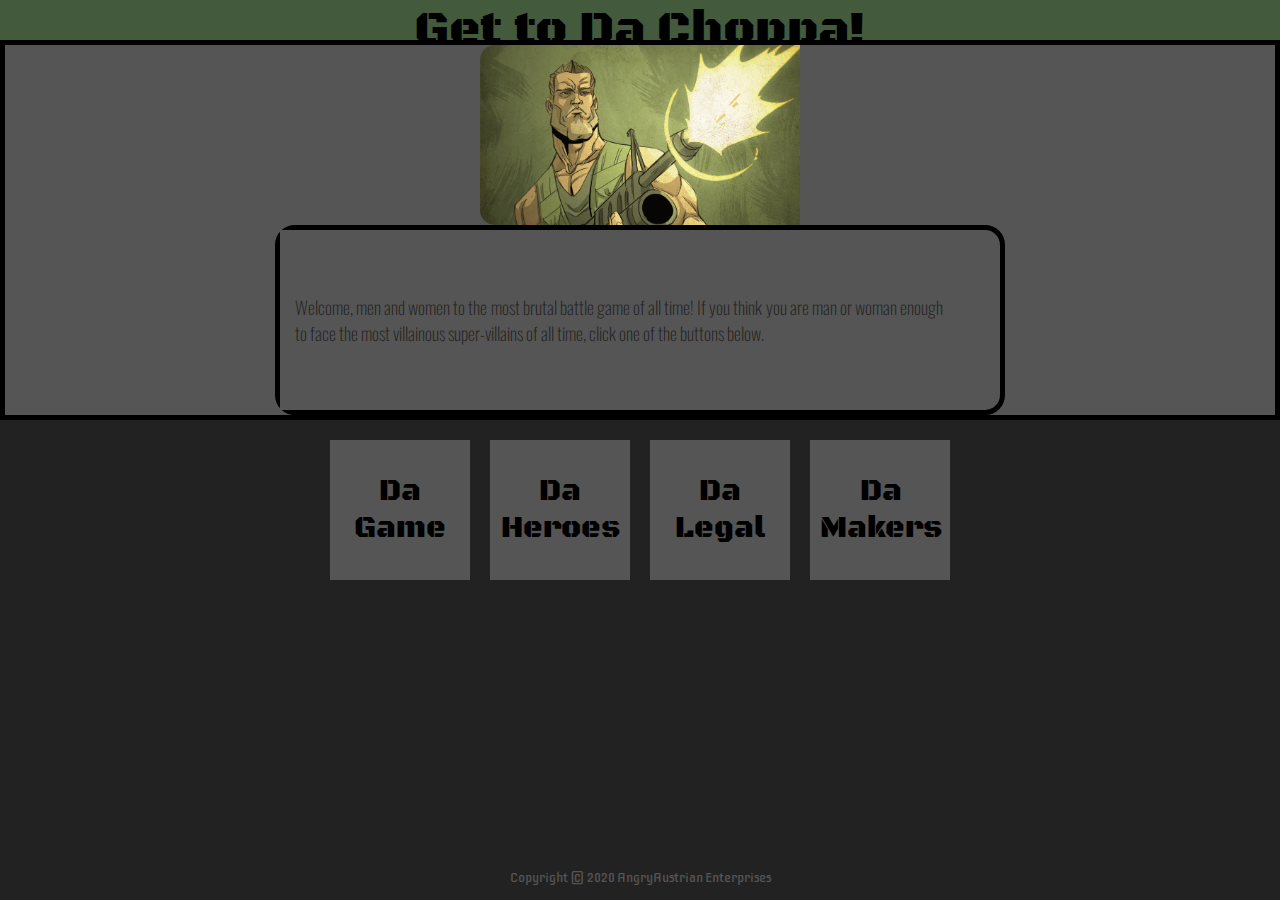
==== commit c9837caf: "Optimized splash screen for mobile" ====
--- a/index.html
+++ b/index.html
@@ -21,7 +21,7 @@
     <section class="introSection">
         <img src="./img/title.png" alt="arnold with gun">
         <div class="introWrapper">
-            <p>Welcome, girly men and women to the most brutal battle game of all time! If you think you are man or woman enough to face the most villainous super-villains of all time, click one of the buttons below.</p>
+            <p>Welcome, men and women to the most brutal battle game of all time! If you think you are man or woman enough to face the most villainous super-villains of all time, click one of the buttons below.</p>
         </div>
     </section>
 
@@ -30,7 +30,7 @@
         <a href="#rulesButton">Da Game</a>
         <a href="#heroButton">Da Heroes</a>
         <a href="#legalButton">Da Legal</a>
-        <a href="#makerButton">Da Maker</a>
+        <a href="#makerButton">Da Makers</a>
     </div>
 
     <!-- This section holds the contents of the modal boxes-->
--- a/styles/index.css
+++ b/styles/index.css
@@ -1,4 +1,64 @@
 @import './modal.css';
+
+@media only screen and (min-width: 768px) {
+
+    #page_header {
+        margin: 0px 0px 20px 0px;
+        padding: 5px;
+        background-color: rgb(67, 90, 60);
+        height: auto;
+        max-height: 120px;
+        width: 100%;
+        text-align: center;
+        font-family: 'Black Ops One', Impact, 'Arial Narrow Bold', sans-serif;
+        font-weight: lighter;
+        font-size: 1.5rem;
+    }
+
+    .introSection {
+        margin: 20px;
+        padding: 0px;
+        background-color: #555;
+        width: 90%;
+        border: solid 5px black;
+        overflow: hidden;
+    }
+    
+    .introWrapper {
+        display: inline-flex;
+        flex-direction: row;
+        background-color: #555;
+        margin: 0px;
+        padding: 0px;
+        height: 180px;
+        width: 720px;
+        border: solid 5px black;
+        border-radius: 20px;
+    }
+
+    .introSection img {
+        height: auto;
+        max-width: 320px;
+        border-radius: 15px 0px 0px 15px;
+    }
+
+    .introWrapper p {
+        display: flex;
+        text-align: justify;
+        align-items: center;
+        font-family: 'Oswald', sans-serif;
+        font-weight: 200;
+        font-size: 18px;
+        color: #222;
+        background-color: #555;
+        width: 90%;
+        height: 180px;
+        margin: 0px;
+        padding: 0px 20px 0px 20px;
+        border-radius: 0px 15px 15px 0px;
+    }
+    
+}
 
 p {
     font-family: 'Oswald', sans-serif;
@@ -17,14 +77,14 @@
 
 #page_header {
     margin: 0px;
-    padding: 5px;
+    padding: 0px;
     background-color: rgb(67, 90, 60);
-    height: 70px;
+    height: 40px;
     width: 100%;
     text-align: center;
     font-family: 'Black Ops One', Impact, 'Arial Narrow Bold', sans-serif;
     font-weight: lighter;
-    font-size: 2rem;
+    font-size: auto;
 }
 
 h1 {
@@ -36,57 +96,66 @@
 }
 
 /* This defines the horizontal wrapper for the Intro*/
+
 .introSection {
-    margin: 20px 15%;
-    display: flex;
-    justify-content: flex-end;
-    background-color: #555;
-    min-width: 720px;
-    max-height: 35vh;
-    border: solid 5px black;
-    border-radius: 20px;
-    overflow: hidden;
+    margin: 0px;
+    padding: 0px;
+    width: 100%;
+    height: auto;
+    display: inline-flex;
+    flex-direction: column;
+    justify-content: center;
+    align-content: center;
+    align-items: center;
 }
 
 .introSection img {
-    height: 100%;
+    margin: 0px;
+    padding: 0px;
+    width: 100%;
+    height: auto;
 }
 
-.introWrapper {
-    display: flex;
-    padding: 20px;
-    min-width: 40%;
-}
-
-.introWrapper p {
+.introSection p {
     text-align: justify;
-    font-size: 1.5em;
-    color: black;
+    font-family: 'Oswald', sans-serif;
+    font-weight: 200;
+    font-size: 18px;
+    color: #222;
+    background-color: #555;
+    width: -1rem;
+    height: auto;
     margin: 0px;
+    padding: 10px 15px;
 }
 
 /* This defines the horizontal wrapper for the buttons*/
 .buttonSection {
+    margin: 10px 0px 0px 0px;
     padding: 0px;
     width: 100%;
     display: inline-flex;
     justify-content: center;
+    flex-direction: row;
+    flex-wrap: wrap;
+    align-content: center;
+    align-items: center;
 }
 
 .buttonSection a {
+    margin: 10px;
+    padding: 10px;
+    width: 120px;
+    height: 120px;
+    text-decoration: none;
+    color: black;
+    font-family: 'Black Ops One', cursive;
+    font-weight: lighter;
+    font-size: 30px;
+    background-color: #555;
     display: flex;
     align-items: center;
-    text-decoration: none;
-    height: 60px;
-    color: black;
-    background-color: #555;
-    font-family: Impact, Haettenschweiler, 'Arial Narrow Bold', sans-serif;
-    font-weight: lighter;
-    font-size: 28px;
-    padding: 10px 20px 10px 20px;
-    margin: 0px 10px 0px 10px;
-    border-radius: 15px;
-    border: solid 2px black;
+    text-align: center;
 }
 
 .buttonSection a:hover {
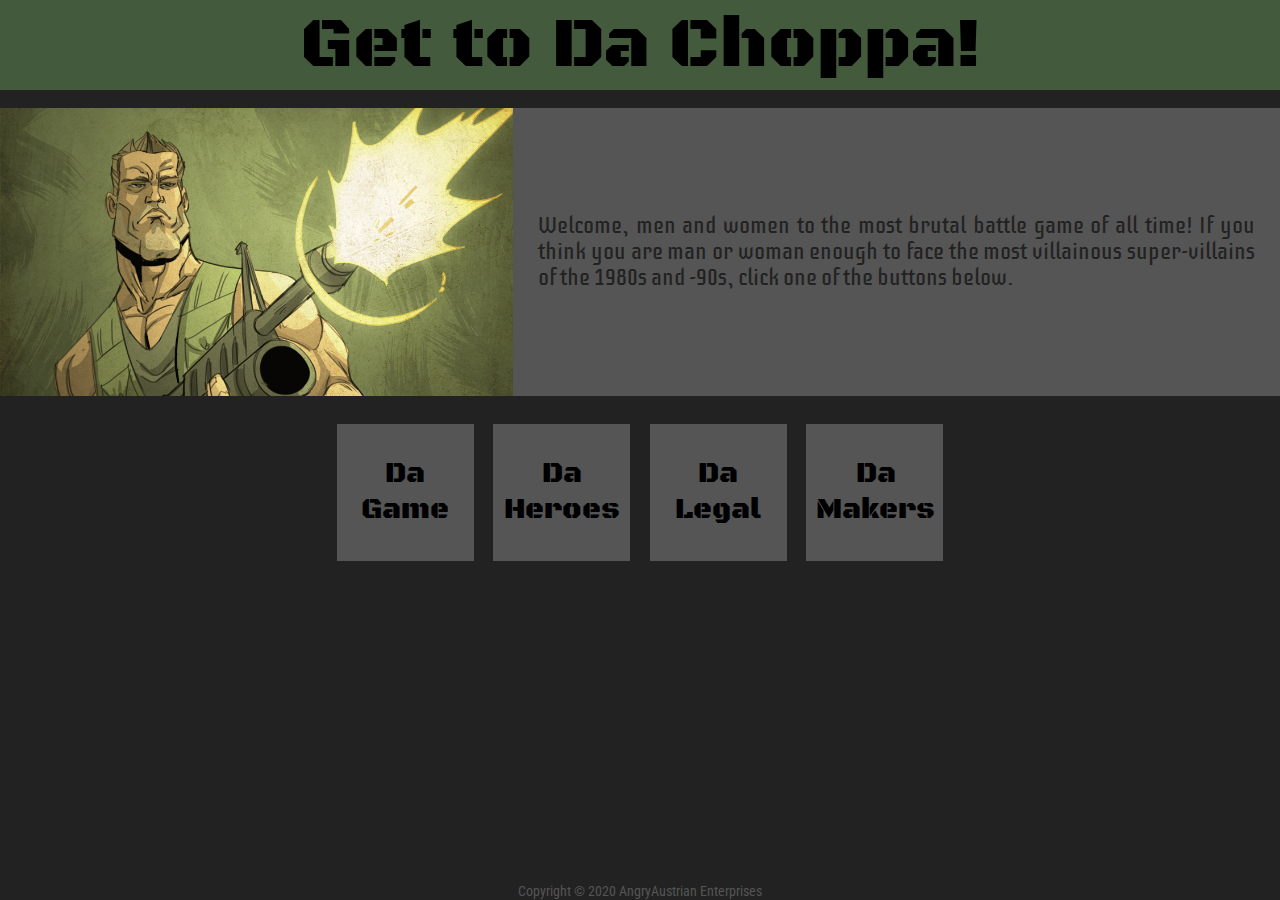
==== commit 18bd04d9: "Fixed splash screen responsiveness and some modals" ====
--- a/index.html
+++ b/index.html
@@ -20,9 +20,7 @@
 
     <section class="introSection">
         <img src="./img/title.png" alt="arnold with gun">
-        <div class="introWrapper">
-            <p>Welcome, men and women to the most brutal battle game of all time! If you think you are man or woman enough to face the most villainous super-villains of all time, click one of the buttons below.</p>
-        </div>
+        <p>Welcome, men and women to the most brutal battle game of all time! If you think you are man or woman enough to face the most villainous super-villains of the 1980s and -90s, click one of the buttons below.</p>
     </section>
 
     <!-- This section holds the modal box buttons-->
@@ -90,7 +88,7 @@
                     </a>
                 </div>
             </div>
-            <a href="#close">Close</a>
+            <a href="#close" class="closeButton">Close</a>
         </div>
     </section>
 
--- a/styles/index.css
+++ b/styles/index.css
@@ -1,68 +1,21 @@
 @import './modal.css';
 
-@media only screen and (min-width: 768px) {
 
-    #page_header {
-        margin: 0px 0px 20px 0px;
-        padding: 5px;
-        background-color: rgb(67, 90, 60);
-        height: auto;
-        max-height: 120px;
-        width: 100%;
-        text-align: center;
-        font-family: 'Black Ops One', Impact, 'Arial Narrow Bold', sans-serif;
-        font-weight: lighter;
-        font-size: 1.5rem;
-    }
 
-    .introSection {
-        margin: 20px;
-        padding: 0px;
-        background-color: #555;
-        width: 90%;
-        border: solid 5px black;
-        overflow: hidden;
-    }
-    
-    .introWrapper {
-        display: inline-flex;
-        flex-direction: row;
-        background-color: #555;
-        margin: 0px;
-        padding: 0px;
-        height: 180px;
-        width: 720px;
-        border: solid 5px black;
-        border-radius: 20px;
-    }
-
-    .introSection img {
-        height: auto;
-        max-width: 320px;
-        border-radius: 15px 0px 0px 15px;
-    }
-
-    .introWrapper p {
-        display: flex;
-        text-align: justify;
-        align-items: center;
-        font-family: 'Oswald', sans-serif;
-        font-weight: 200;
-        font-size: 18px;
-        color: #222;
-        background-color: #555;
-        width: 90%;
-        height: 180px;
-        margin: 0px;
-        padding: 0px 20px 0px 20px;
-        border-radius: 0px 15px 15px 0px;
-    }
-    
+* {
+    margin: 0rem;
+    padding: 0rem;
+    font-size: 18px;
 }
 
 p {
     font-family: 'Oswald', sans-serif;
     font-family: 'Iceberg', Arial, Helvetica, sans-serif;
+}
+
+h1 {
+    font-family: 'Black Ops One', Impact, 'Arial Narrow Bold', sans-serif;
+    font-weight: lighter;
 }
 
 body {
@@ -78,60 +31,63 @@
 #page_header {
     margin: 0px;
     padding: 0px;
-    background-color: rgb(67, 90, 60);
-    height: 40px;
+    height: relative;
     width: 100%;
-    text-align: center;
-    font-family: 'Black Ops One', Impact, 'Arial Narrow Bold', sans-serif;
-    font-weight: lighter;
-    font-size: auto;
+    display: flex;
+    justify-content: center;
+    align-items: center;
+    align-content: center;
 }
 
-h1 {
-    font-family: 'Black Ops One', Impact, 'Arial Narrow Bold', sans-serif;
-    font-weight: lighter;
+#page_header h1 {
+    font-size: 4rem;
     text-align: center;
     margin: 0px;
-    white-space: nowrap;
+    padding: 0px;
+    background-color: rgb(67, 90, 60);
+    height: relative;
+    width: 100%;
 }
 
 /* This defines the horizontal wrapper for the Intro*/
-
 .introSection {
-    margin: 0px;
+    margin: 1rem 0rem 1rem 0rem;
     padding: 0px;
     width: 100%;
     height: auto;
     display: inline-flex;
-    flex-direction: column;
+    flex-direction: row;
     justify-content: center;
     align-content: center;
     align-items: center;
+    background-color: black;
 }
 
 .introSection img {
-    margin: 0px;
-    padding: 0px;
-    width: 100%;
-    height: auto;
+    margin: 0rem;
+    padding: 0rem;
+    width: relative;
+    height: 16rem;
+
 }
 
 .introSection p {
+    margin: 0rem;
+    padding: 0rem 1.4rem;
     text-align: justify;
-    font-family: 'Oswald', sans-serif;
-    font-weight: 200;
-    font-size: 18px;
+    font-weight: 300;
     color: #222;
     background-color: #555;
-    width: -1rem;
-    height: auto;
-    margin: 0px;
-    padding: 10px 15px;
+    display: flex;
+    align-items: center;
+    justify-content: center;
+    height: 16rem;
+    font-size: 1.2rem;
 }
 
 /* This defines the horizontal wrapper for the buttons*/
 .buttonSection {
-    margin: 10px 0px 0px 0px;
+    margin: 0rem;
     padding: 0px;
     width: 100%;
     display: inline-flex;
@@ -143,15 +99,15 @@
 }
 
 .buttonSection a {
-    margin: 10px;
-    padding: 10px;
-    width: 120px;
-    height: 120px;
+    margin: 0.55rem;
+    padding: 0.55rem;
+    width: 6.5rem;
+    height: 6.5rem;
     text-decoration: none;
     color: black;
     font-family: 'Black Ops One', cursive;
     font-weight: lighter;
-    font-size: 30px;
+    font-size: 1.6rem;
     background-color: #555;
     display: flex;
     align-items: center;
@@ -171,6 +127,40 @@
     width: 100%;
     height: relative;
     text-align: center;
+}
+
+#page_footer p {
     font-family: 'Roboto condensed';
-    font-size: 14px;
+    font-size: 0.8rem;
 }
+
+@media only screen and (max-width: 768px) {
+    
+    #page_header h1 {
+        font-size: 1.5rem;
+
+    }
+
+    .introSection {
+        margin: 0rem 0rem 1rem 0rem;
+        flex-direction: column;
+    }
+
+    .introSection img {
+        max-height: 12rem;
+        width: auto;
+    }
+
+    .introSection p {
+        padding: 1rem 1rem;
+        font-size: auto;
+        height: auto;
+
+    }
+    
+    .buttonSection a {
+        width: 5rem;
+        height: 5rem;
+        font-size: 1.2rem;
+    }
+}